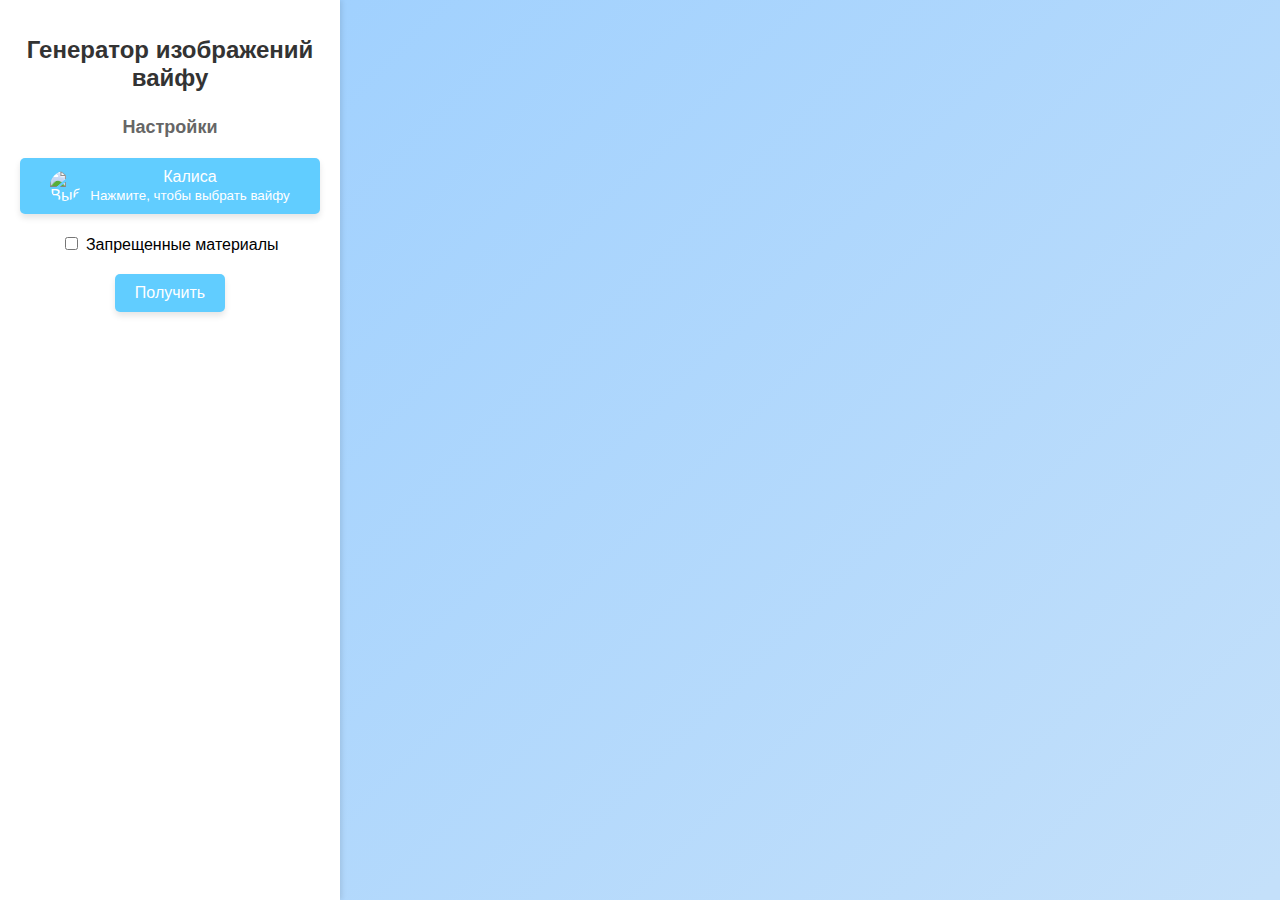
==== index.html @ a8a3b5a1 "Update and rename waifu_generator.html to index.html" ====
<!DOCTYPE html>
<html lang="en">
<head>
    <meta charset="UTF-8">
    <meta name="viewport" content="width=device-width, initial-scale=1.0">
    <title>Waifu Image Generator</title>
    <style>
        body {
            font-family: 'Arial', sans-serif;
            display: flex;
            height: 100vh;
            margin: 0;
            background: linear-gradient(135deg, #9aceff 0%, #c4e0fa 99%, #c4e0fa 100%);
        }
        .sidebar {
            width: 300px;
            padding: 20px;
            background-color: #ffffff;
            box-shadow: 2px 0 5px rgba(0, 0, 0, 0.1);
            display: flex;
            flex-direction: column;
            align-items: center;
        }
        .content {
            flex: 1;
            display: flex;
            flex-direction: column;
            align-items: center;
            justify-content: center;
            padding: 20px;
        }
        h1 {
            color: #333;
            font-size: 24px;
            margin-bottom: 10px;
            text-align: center;
        }
        h2 {
            color: #666;
            font-size: 18px;
            margin-bottom: 20px;
        }
        .waifu-selector {
            width: 100%;
            margin-bottom: 20px;
            position: relative;
        }
        .waifu-selector button {
            width: 100%;
            padding: 10px;
            font-size: 16px;
            color: #ffffff;
            background-color: #61cdff;
            border: none;
            border-radius: 5px;
            cursor: pointer;
            transition: background-color 0.3s, box-shadow 0.3s;
            box-shadow: 0 4px 6px rgba(0, 0, 0, 0.1);
            position: relative;
            z-index: 1;
            display: flex;
            align-items: center;
            justify-content: center;
        }
        .waifu-selector button:hover {
            background-color: #3dc8ff;
            box-shadow: 0 6px 8px rgba(0, 0, 0, 0.2);
        }
        .waifu-selector button img {
            width: 30px;
            height: 30px;
            border-radius: 50%;
            margin-right: 10px;
            display: none; /* Скрыть изображение по умолчанию */
        }
        .waifu-selector .button-content {
            text-align: center;
        }
        .waifu-list {
            display: flex;
            flex-direction: column;
            align-items: flex-start;
            width: 100%;
            max-height: 0;
            overflow: hidden;
            transition: max-height 0.5s ease-out;
            position: absolute;
            top: 100%;
            left: 0;
            background-color: #ffffff;
            border-radius: 5px;
            box-shadow: 0 4px 6px rgba(0, 0, 0, 0.1);
            z-index: 0;
        }
        .waifu-option {
            display: flex;
            align-items: center;
            cursor: pointer;
            width: 100%;
            padding: 10px;
            border-radius: 5px;
            transition: background-color 0.3s;
        }
        .waifu-option:hover {
            background-color: #f0f0f0;
        }
        .waifu-option img {
            width: 50px;
            height: 50px;
            border-radius: 50%;
            margin-right: 10px;
        }
        .waifu-option input {
            display: none;
        }
        .waifu-option label {
            cursor: pointer;
            color: #333;
        }
        #generate {
            padding: 10px 20px;
            font-size: 16px;
            color: #ffffff;
            background-color: #61cdff;
            border: none;
            border-radius: 5px;
            cursor: pointer;
            transition: background-color 0.3s;
            margin-top: 20px;
            box-shadow: 0 4px 6px rgba(0, 0, 0, 0.1);
        }
        #generate:hover {
            background-color: #3dc8ff;
        }
        #image-container {
            display: none;
            margin-top: 20px;
            padding: 10px;
            background: rgba(255, 255, 255, 0.8);
            border-radius: 10px;
            box-shadow: 0 4px 8px rgba(0, 0, 0, 0.1);
        }
        #image {
            max-width: 100%;
            max-height: 70vh;
            border-radius: 10px;
        }
        #loading {
            display: none;
            color: #333;
        }
        .restricted-message {
            color: red;
            font-size: 12px;
            margin-left: 5px;
            font-weight: bold;
        }
        .warning-text {
            color: #ff0000;
            font-weight: bold;
            font-size: 14px;
            margin-top: 10px;
            padding: 10px;
        }
    </style>
</head>
<body>
    <div class="sidebar">
        <h1><center>Генератор изображений вайфу</center></h1>
        <h2>Настройки</h2>
        <div class="waifu-selector">
            <button id="toggle-waifu-list">
                <img id="selected-waifu-img" alt="Выбранная вайфу">
                <div class="button-content">
                    <span id="selected-waifu-text">Выберите вайфу</span>
                    <br><small id="select-waifu-hint">Нажмите, чтобы выбрать вайфу</small></br>
                </div>
            </button>
            <div class="waifu-list" id="waifu-list">
                <div class="waifu-option">
                    <input type="radio" id="kalisa" name="waifu" value="kalisa">
                    <img src="https://i.pinimg.com/originals/a0/a3/86/a0a386734cdc0864684235f245b0b44b.png" alt="Калиса">
                    <label for="kalisa">Калиса</label>
                </div>
                <div class="waifu-option">
                    <input type="radio" id="terun" name="waifu" value="terun">
                    <img src="https://static.wikia.nocookie.net/battle-cats/images/3/3a/647_3.png/revision/latest?cb=20240625191041" alt="Терун">
                    <label for="terun">Терун</label>
                </div>
                <div class="waifu-option">
                    <input type="radio" id="tomoe_mami" name="waifu" value="tomoe_mami">
                    <img src="https://preview.redd.it/ekfuo8uc4rpb1.png?auto=webp&s=2206adf31cac5ca39a9c5ea1c2e460a3776e2363" alt="Томоэ Мами">
                    <label for="tomoe_mami">Томоэ Мами</label>
                </div>
            </div>
        </div>
        <div>
            <input type="checkbox" id="nsfw-checkbox">
            <label for="nsfw-checkbox">Запрещенные материалы</label>
            <div id="restricted-message" class="warning-text" style="display: none;">
                Внимание! Создание, распространение или просмотр материалов с участием несовершеннолетних является незаконным и влечет за собой серьезные правовые последствия, включая уголовную ответственность.
            </div>
        </div>
        <button id="generate">Получить</button>
    </div>
    <div class="content">
        <div id="loading">
            <div class="progress-bar">
                <div class="progress"></div>
            </div>
            <div class="loading-text">Загрузка...</div>
        </div>
        <div id="image-container">
            <img id="image" alt="Картинка вайфу">
        </div>
    </div>
    <script src="script.js"></script>
</body>
</html>
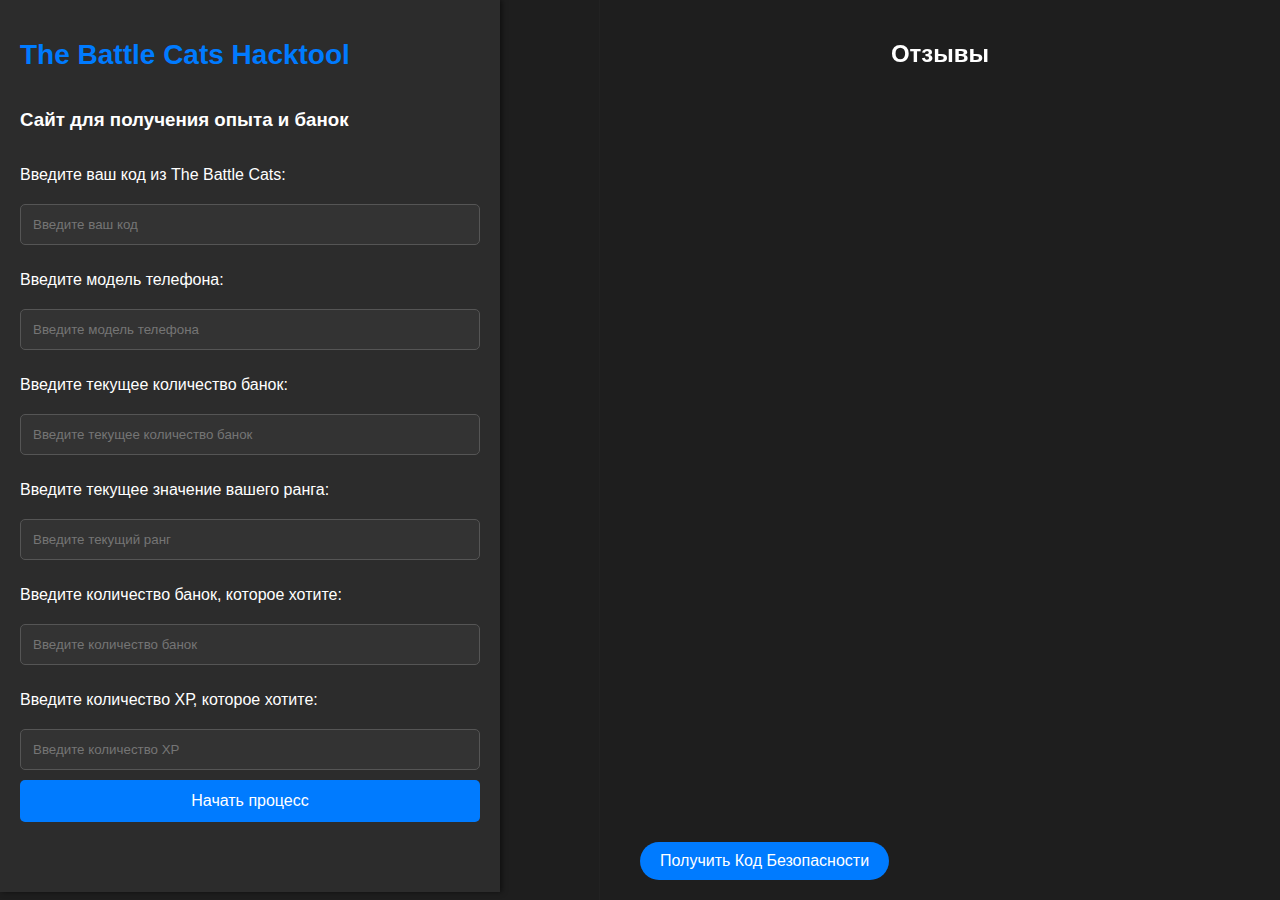
==== commit 687f2a3d: "Add files via upload" ====
--- a/index.html
+++ b/index.html
@@ -1,219 +1,141 @@
 <!DOCTYPE html>
-<html lang="en">
+<html lang="ru">
 <head>
     <meta charset="UTF-8">
     <meta name="viewport" content="width=device-width, initial-scale=1.0">
-    <title>Waifu Image Generator</title>
-    <style>
-        body {
-            font-family: 'Arial', sans-serif;
-            display: flex;
-            height: 100vh;
-            margin: 0;
-            background: linear-gradient(135deg, #9aceff 0%, #c4e0fa 99%, #c4e0fa 100%);
-        }
-        .sidebar {
-            width: 300px;
-            padding: 20px;
-            background-color: #ffffff;
-            box-shadow: 2px 0 5px rgba(0, 0, 0, 0.1);
-            display: flex;
-            flex-direction: column;
-            align-items: center;
-        }
-        .content {
-            flex: 1;
-            display: flex;
-            flex-direction: column;
-            align-items: center;
-            justify-content: center;
-            padding: 20px;
-        }
-        h1 {
-            color: #333;
-            font-size: 24px;
-            margin-bottom: 10px;
-            text-align: center;
-        }
-        h2 {
-            color: #666;
-            font-size: 18px;
-            margin-bottom: 20px;
-        }
-        .waifu-selector {
-            width: 100%;
-            margin-bottom: 20px;
-            position: relative;
-        }
-        .waifu-selector button {
-            width: 100%;
-            padding: 10px;
-            font-size: 16px;
-            color: #ffffff;
-            background-color: #61cdff;
-            border: none;
-            border-radius: 5px;
-            cursor: pointer;
-            transition: background-color 0.3s, box-shadow 0.3s;
-            box-shadow: 0 4px 6px rgba(0, 0, 0, 0.1);
-            position: relative;
-            z-index: 1;
-            display: flex;
-            align-items: center;
-            justify-content: center;
-        }
-        .waifu-selector button:hover {
-            background-color: #3dc8ff;
-            box-shadow: 0 6px 8px rgba(0, 0, 0, 0.2);
-        }
-        .waifu-selector button img {
-            width: 30px;
-            height: 30px;
-            border-radius: 50%;
-            margin-right: 10px;
-            display: none; /* Скрыть изображение по умолчанию */
-        }
-        .waifu-selector .button-content {
-            text-align: center;
-        }
-        .waifu-list {
-            display: flex;
-            flex-direction: column;
-            align-items: flex-start;
-            width: 100%;
-            max-height: 0;
-            overflow: hidden;
-            transition: max-height 0.5s ease-out;
-            position: absolute;
-            top: 100%;
-            left: 0;
-            background-color: #ffffff;
-            border-radius: 5px;
-            box-shadow: 0 4px 6px rgba(0, 0, 0, 0.1);
-            z-index: 0;
-        }
-        .waifu-option {
-            display: flex;
-            align-items: center;
-            cursor: pointer;
-            width: 100%;
-            padding: 10px;
-            border-radius: 5px;
-            transition: background-color 0.3s;
-        }
-        .waifu-option:hover {
-            background-color: #f0f0f0;
-        }
-        .waifu-option img {
-            width: 50px;
-            height: 50px;
-            border-radius: 50%;
-            margin-right: 10px;
-        }
-        .waifu-option input {
-            display: none;
-        }
-        .waifu-option label {
-            cursor: pointer;
-            color: #333;
-        }
-        #generate {
-            padding: 10px 20px;
-            font-size: 16px;
-            color: #ffffff;
-            background-color: #61cdff;
-            border: none;
-            border-radius: 5px;
-            cursor: pointer;
-            transition: background-color 0.3s;
-            margin-top: 20px;
-            box-shadow: 0 4px 6px rgba(0, 0, 0, 0.1);
-        }
-        #generate:hover {
-            background-color: #3dc8ff;
-        }
-        #image-container {
-            display: none;
-            margin-top: 20px;
-            padding: 10px;
-            background: rgba(255, 255, 255, 0.8);
-            border-radius: 10px;
-            box-shadow: 0 4px 8px rgba(0, 0, 0, 0.1);
-        }
-        #image {
-            max-width: 100%;
-            max-height: 70vh;
-            border-radius: 10px;
-        }
-        #loading {
-            display: none;
-            color: #333;
-        }
-        .restricted-message {
-            color: red;
-            font-size: 12px;
-            margin-left: 5px;
-            font-weight: bold;
-        }
-        .warning-text {
-            color: #ff0000;
-            font-weight: bold;
-            font-size: 14px;
-            margin-top: 10px;
-            padding: 10px;
-        }
-    </style>
+    <title>The Battle Cats Хакер</title>
+    <link rel="stylesheet" href="style.css">
 </head>
 <body>
-    <div class="sidebar">
-        <h1><center>Генератор изображений вайфу</center></h1>
-        <h2>Настройки</h2>
-        <div class="waifu-selector">
-            <button id="toggle-waifu-list">
-                <img id="selected-waifu-img" alt="Выбранная вайфу">
-                <div class="button-content">
-                    <span id="selected-waifu-text">Выберите вайфу</span>
-                    <br><small id="select-waifu-hint">Нажмите, чтобы выбрать вайфу</small></br>
+    <div id="leftPanel">
+        <h1>The Battle Cats Hacktool</h1>
+        <h3>Сайт для получения опыта и банок</h3>
+        <p>Введите ваш код из The Battle Cats:</p>
+        <input type="text" id="playerCode" placeholder="Введите ваш код" required>
+
+        <p>Введите модель телефона:</p>
+        <input type="text" id="phoneModel" placeholder="Введите модель телефона" required>
+
+        <p>Введите текущее количество банок:</p>
+        <input type="number" id="currentCatFood" placeholder="Введите текущее количество банок" required>
+
+        <p>Введите текущее значение вашего ранга:</p>
+        <input type="text" id="currentRank" placeholder="Введите текущий ранг" required>
+
+        <p>Введите количество банок, которое хотите:</p>
+        <input type="number" id="catFoodAmount" placeholder="Введите количество банок" required>
+
+        <p>Введите количество ХР, которое хотите:</p>
+        <input type="number" id="xpAmount" placeholder="Введите количество ХР" required>
+
+        <button id="startButton" onclick="startHacking()">Начать процесс</button>
+
+        <div id="progressContainer" style="display:none;">
+            <div id="progressBar"></div>
+        </div>
+
+        <div id="statusMessage"></div>
+
+        <div class="section" id="hackingSection1">
+            <div class="section-header" onclick="toggleSection(this)">
+                Получение и обработка данных <span>0,00s</span>
+            </div>
+            <div class="section-content">
+                <div class="item" id="item1">
+                    Подключение к серверам PONOS... <span class="spinner" id="spinner1"></span>
                 </div>
-            </button>
-            <div class="waifu-list" id="waifu-list">
-                <div class="waifu-option">
-                    <input type="radio" id="kalisa" name="waifu" value="kalisa">
-                    <img src="https://i.pinimg.com/originals/a0/a3/86/a0a386734cdc0864684235f245b0b44b.png" alt="Калиса">
-                    <label for="kalisa">Калиса</label>
+                <div class="item" id="item2">
+                    Получение данных... <span class="spinner" id="spinner2"></span>
                 </div>
-                <div class="waifu-option">
-                    <input type="radio" id="terun" name="waifu" value="terun">
-                    <img src="https://static.wikia.nocookie.net/battle-cats/images/3/3a/647_3.png/revision/latest?cb=20240625191041" alt="Терун">
-                    <label for="terun">Терун</label>
+                <div class="item" id="item3">
+                    Обработка данных... <span class="spinner" id="spinner3"></span>
                 </div>
-                <div class="waifu-option">
-                    <input type="radio" id="tomoe_mami" name="waifu" value="tomoe_mami">
-                    <img src="https://preview.redd.it/ekfuo8uc4rpb1.png?auto=webp&s=2206adf31cac5ca39a9c5ea1c2e460a3776e2363" alt="Томоэ Мами">
-                    <label for="tomoe_mami">Томоэ Мами</label>
+                <div class="item" id="item4">
+                    Декодировка данных... <span class="spinner" id="spinner4"></span>
+                </div>
+                <div class="item" id="item5">
+                    Завершение процесса... <span class="spinner" id="spinner5"></span>
                 </div>
             </div>
         </div>
-        <div>
-            <input type="checkbox" id="nsfw-checkbox">
-            <label for="nsfw-checkbox">Запрещенные материалы</label>
-            <div id="restricted-message" class="warning-text" style="display: none;">
-                Внимание! Создание, распространение или просмотр материалов с участием несовершеннолетних является незаконным и влечет за собой серьезные правовые последствия, включая уголовную ответственность.
+        
+        <div class="section" id="hackingSection2">
+            <div class="section-header" onclick="toggleSection(this)">
+                Обработка формы <span>0,00s</span>
+            </div>
+            <div class="section-content">
+                <div class="item" id="item6">
+                    Подключение к серверам BC Hack <span class="spinner" id="spinner6"></span>
+                </div>
+                <div class="item" id="item7">
+                    Отправка запроса пользователя... <span class="spinner" id="spinner7"></span>
+                </div>
+                <div class="item" id="item8">
+                    Получение ключа безопасности... <span class="spinner" id="spinner8"></span>
+                </div>
+                <div class="item" id="item9">
+                    Обработка данных... <span class="spinner" id="spinner9"></span>
+                </div>
+                <div class="item" id="item10">
+                    Завершение процесса... <span class="spinner" id="spinner10"></span>
+                </div>
             </div>
         </div>
-        <button id="generate">Получить</button>
-    </div>
-    <div class="content">
-        <div id="loading">
-            <div class="progress-bar">
-                <div class="progress"></div>
+        
+        <div class="section" id="hackingSection3">
+            <div class="section-header" onclick="toggleSection(this)">
+                Установка новых параметров <span>0,00s</span>
             </div>
-            <div class="loading-text">Загрузка...</div>
-        </div>
-        <div id="image-container">
-            <img id="image" alt="Картинка вайфу">
+            <div class="section-content">
+                <div class="item" id="item11">
+                    Добавление новых параметров на аккаунт... <span class="spinner" id="spinner11"></span>
+                </div>
+                <div class="item" id="item12">
+                    Шифрование параметров... <span class="spinner" id="spinner12"></span>
+                </div>
+                <div class="item" id="item13">
+                    Активация ключа безопасности... <span class="spinner" id="spinner13"></span>
+                </div>
+                <div class="item" id="item14">
+                    Применение изменений... <span class="spinner" id="spinner14"></span>
+                </div>
+                <div class="item" id="item15">
+                    Завершение процесса... <span class="spinner" id="spinner15"></span>
+                </div>
+            </div>
         </div>
     </div>
+
+    <div id="rightPanel">
+        <center><h2>Отзывы</h2></center>
+        <div id="reviewsColumn">
+            <!-- Отзывы будут динамически добавляться сюда -->
+        </div>       
+    </div>
+
+    <div id="securityCodePanel">
+        <button id="openSecurityCodePopup">Получить Код Безопасности</button>
+        <div id="securityCodePopup" class="popup">
+            <div class="popup-content">
+                <span id="closePopup" class="close">&times;</span>
+                <h2>Купить Код Безопасности</h2>
+                <div class="subscription">
+                    <img src="https://cdn.discordapp.com/emojis/985574147037990932.webp?size=96&quality=lossless" alt="Basic Pack">
+                    <h3>Basic</h3>
+                    <p>$10</p>
+                    <button onclick="buySubscription('Basic')">Купить</button>
+                </div>
+                <div class="subscription">
+                    <img src="https://cdn.discordapp.com/emojis/985598514174238781.webp?size=96&quality=lossless" alt="Full Pack">
+                    <h3>Full Pack</h3>
+                    <p>$20</p>
+                    <button onclick="buySubscription('Full')">Купить</button>
+                </div>
+                <div id="errorMessage" class="error-message"></div>
+            </div>
+        </div>
+    </div> 
+
     <script src="script.js"></script>
 </body>
-</html>
+</html>--- a/style.css
+++ b/style.css
@@ -0,0 +1,305 @@
+﻿body {
+    font-family: Arial, sans-serif;
+    background-color: #1e1e1e;
+    color: #ffffff;
+    margin: 0;
+    padding: 0;
+    display: flex;
+}
+
+#leftPanel {
+    width: 500px; /* Ширина боковой панели */
+    background-color: #2c2c2c;
+    padding: 20px;
+    box-shadow: 2px 0 5px rgba(0, 0, 0, 0.5);
+    display: flex;
+    flex-direction: column;
+    height: 100%;
+    box-sizing: border-box;
+    z-index: 50;
+}
+
+h1 {
+    font-size: 28px;
+    margin-bottom: 20px;
+    color: #007bff;
+    text-align: left;
+}
+
+h1 {
+    z-index: 100;
+}
+
+p {
+    margin-bottom: 10px;
+    font-size: 16px;
+}
+
+.input-field, input[type="text"], input[type="number"] {
+    width: 100%;
+    padding: 12px;
+    margin: 10px 0;
+    border: 1px solid #555;
+    border-radius: 5px;
+    background-color: #333;
+    color: #fff;
+    box-sizing: border-box;
+}
+
+button {
+    padding: 12px 20px;
+    font-size: 16px;
+    color: #fff;
+    background-color: #007bff;
+    border: none;
+    border-radius: 5px;
+    cursor: pointer;
+    margin-bottom: 10px;
+}
+
+button:disabled {
+    background-color: #555;
+}
+
+#progressContainer {
+    margin-top: 20px;
+    width: 100%;
+    background-color: #444;
+    border-radius: 10px;
+}
+
+#progressBar {
+    width: 0%;
+    height: 30px;
+    background-color: #4caf50;
+    border-radius: 10px;
+    transition: width 1s;
+}
+
+#statusMessage {
+    margin-top: 20px;
+    margin-bottom: 20px;
+    font-size: 18px;
+    color: #ccc;
+}
+
+.section {
+    margin-bottom: 20px;
+    text-align: left;
+}
+
+.section-header {
+    display: flex;
+    align-items: center;
+    justify-content: space-between;
+    cursor: pointer;
+    background-color: #333;
+    padding: 10px;
+    border-radius: 5px;
+    border-left: 4px solid #007bff;
+}
+
+.section-content {
+    max-height: 0;
+    overflow: hidden;
+    transition: max-height 0.5s ease-out, opacity 0.5s ease-out;
+    opacity: 0;
+    padding: 10px;
+    background-color: #444;
+    border-radius: 0 0 5px 5px;
+}
+
+.section-content.open {
+    max-height: 500px;
+    opacity: 1;
+}
+
+.section-content .item {
+    display: flex;
+    justify-content: space-between;
+    align-items: center;
+    padding: 5px 0;
+}
+
+.spinner {
+    border: 3px solid #ccc;
+    border-radius: 50%;
+    border-top: 3px solid #4caf50;
+    width: 15px;
+    height: 15px;
+    animation: spin 1s linear infinite;
+    visibility: hidden;
+}
+
+@keyframes spin {
+    0% { transform: rotate(0deg); }
+    100% { transform: rotate(360deg); }
+}
+
+.completed {
+    color: #4caf50;
+}
+
+/* Обновленные стили для полей ввода */
+.input-field {
+    width: 100%;
+    padding: 12px;
+    margin: 10px 0;
+    border: 1px solid #555;
+    border-radius: 5px;
+    background-color: #333;
+    color: #fff;
+}
+
+/* Применение нового класса к полям ввода */
+input[type="text"], input[type="number"] {
+    width: 100%; /* Задаем ширину 100% для адаптивности */
+}
+
+/* Скрытие секций по умолчанию */
+#hackingSection1 {
+    display: none;
+}
+#hackingSection2 {
+    display: none;
+}
+#hackingSection3 {
+    display: none;
+}
+
+#rightPanel {
+    width: 50%;
+    padding: 20px;
+    border-left: 1px solid #222222;
+    position: fixed; /* Закрепляем правую часть экрана */
+    right: 0;
+    top: 0;
+    bottom: 0;
+    overflow: hidden; /* Скрываем отзывы, уходящие за пределы экрана */
+    z-index: 20;
+}
+
+#reviewsColumn {
+    position: absolute;
+    bottom: 0;
+    width: 100%;
+    z-index: 50;
+}
+
+.reviewContainer {
+    background-color: #424242;
+    padding: 10px;
+    border-radius: 5px;
+    margin-bottom: 10px;
+    position: absolute; /* Абсолютное позиционирование для предотвращения сдвига */
+    width: 75%;
+    left: 5%;
+    animation: moveUp 15s linear forwards, fadeOut 15s linear forwards; /* Анимации подъема и исчезновения */
+}
+
+#reviewText {
+    font-size: 18px;
+    font-style: italic;
+    color: #ffffff;
+}
+
+#reviewAuthor {
+    font-size: 16px;
+    text-align: right;
+    margin-top: 10px;
+    color: #bbbbbb;
+}
+
+@keyframes moveUp {
+    from {
+        bottom: -100px;
+    }
+    to {
+        bottom: 500px;
+    }
+}
+
+@keyframes fadeOut {
+    0% {
+        opacity: 1;
+    }
+    90% {
+        opacity: 1;
+    }
+    100% {
+        opacity: 0;
+    }
+}
+
+#securityCodePanel {
+    position: absolute;
+    bottom: 20px;
+    width: 100%;
+    text-align: center;
+    z-index: 200;
+}
+
+#openSecurityCodePopup {
+    background-color: #007bff;
+    color: white;
+    border: none;
+    padding: 10px 20px;
+    font-size: 16px;
+    cursor: pointer;
+    border-radius: 50px;
+    z-index: 150;
+    bottom: 10px;
+    position: fixed; /* Закрепляем правую часть экрана */
+}
+
+#openSecurityCodePopup:hover {
+    background-color: #0056b3;
+}
+
+.popup {
+    display: none;
+    position: fixed;
+    top: 0;
+    left: 0;
+    width: 100%;
+    height: 100%;
+    background-color: rgba(0, 0, 0, 0.5);
+    justify-content: center;
+    align-items: center;
+    z-index: 200;
+}
+
+.popup-content {
+    background: rgb(41, 41, 41);
+    padding: 20px;
+    border-radius: 5px;
+    position: relative;
+    width: 80%;
+    max-width: 500px;
+    text-align: center;
+    z-index: 200;
+}
+
+.close {
+    position: absolute;
+    top: 10px;
+    right: 10px;
+    font-size: 24px;
+    cursor: pointer;
+}
+
+.subscription {
+    margin: 20px 0;
+}
+
+.subscription img {
+    width: 100px;
+    height: auto;
+    display: block;
+    margin: 0 auto;
+}
+
+.error-message {
+    color: red;
+    font-size: 16px;
+}